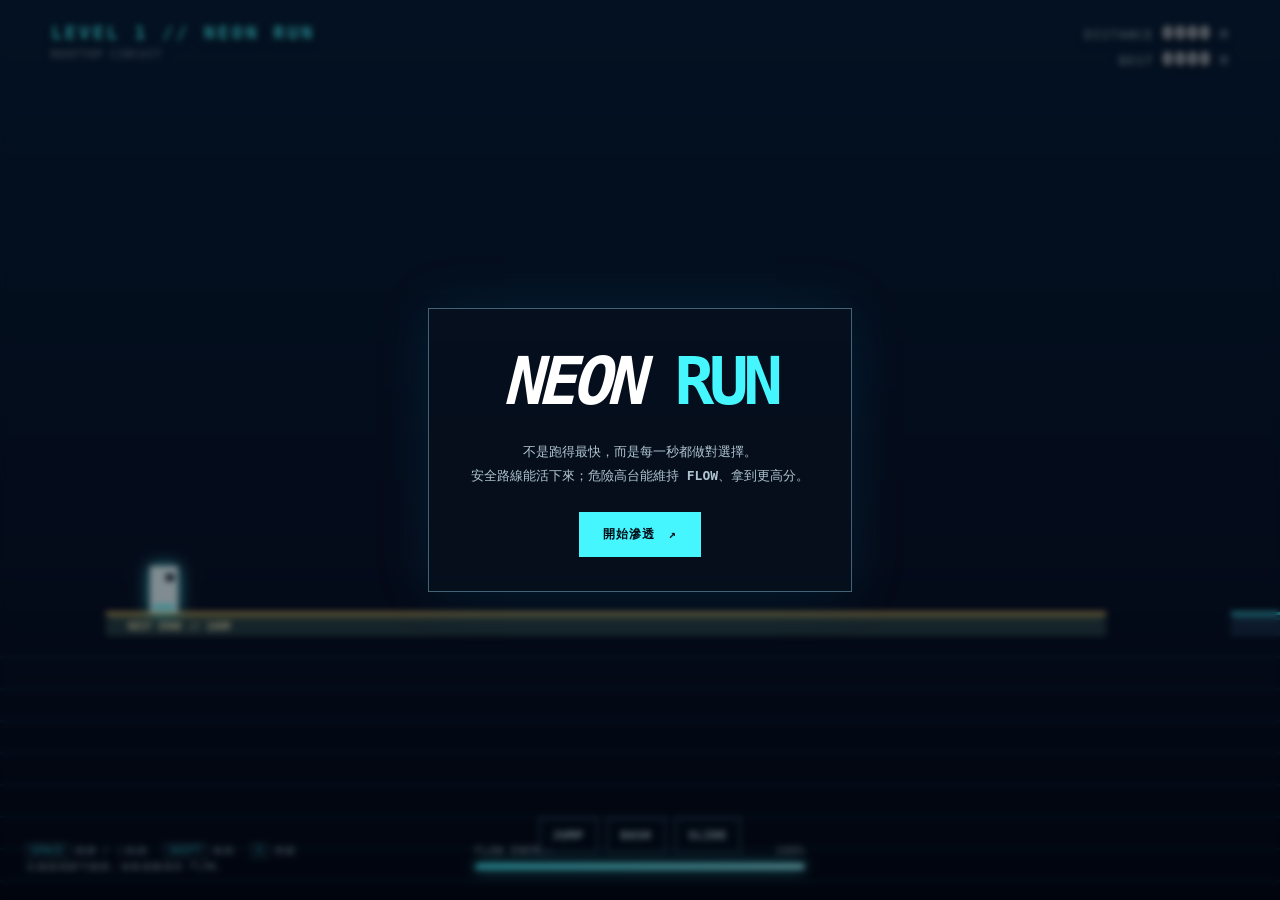
==== 跑酷遊戲/index.html @ 3bdfe769 "cloudy background" ====
<!doctype html>
<html lang="zh-Hant">
  <head>
    <meta charset="utf-8" />
    <meta name="viewport" content="width=device-width, initial-scale=1" />
    <title>NEON RUN // 跑酷協議</title>
    <link rel="stylesheet" href="style.css" />
  </head>
  <body>
    <canvas id="game"></canvas>
    <div class="hud">
      <div>
        <div class="brand" id="brand">LEVEL 1 // NEON RUN</div>
        <div class="sub" id="status">ROOFTOP CIRCUIT</div>
      </div>
      <div class="statbox">
        <div class="stat">DISTANCE <b id="distance">0000</b> M</div>
        <div class="stat">BEST <b id="best">0000</b> M</div>
      </div>
    </div>
    <div class="combo">
      <strong id="combo"></strong><small id="comboHint"></small>
    </div>
    <div class="level-notice" id="levelNotice"></div>
    <div class="meter">
      <div class="meterlabel">
        <span>FLOW ENERGY</span><span id="energyText">100%</span>
      </div>
      <div class="track"><div class="fill" id="energy"></div></div>
    </div>
    <div class="help">
      <kbd>SPACE</kbd> 跳躍 / 二段跳　 <kbd>SHIFT</kbd> 衝刺　
      <kbd>S</kbd> 滑鏟<br />在牆邊跳躍可牆跑；收集能量維持 FLOW。
    </div>
    <div class="controls">
      <button id="jump">JUMP</button><button id="dash">DASH</button
      ><button id="slide">SLIDE</button>
    </div>
    <div class="overlay" id="overlay">
      <div class="card">
        <h1>NEON <em>RUN</em></h1>
        <p>
          不是跑得最快，而是每一秒都做對選擇。<br />安全路線能活下來；危險高台能維持
          <b>FLOW</b>、拿到更高分。
        </p>
        <button class="start" id="start">開始滲透　↗</button>
      </div>
    </div>
    <script src="game.js"></script>
  </body>
</html>
---- 跑酷遊戲/style.css ----
:root {
        color-scheme: dark;
        --cyan: #46f6ff;
        --pink: #ff3c93;
        --ink: #07101e;
        --panel: rgba(7, 16, 30, 0.76);
      }
      * {
        box-sizing: border-box;
      }
      body {
        margin: 0;
        min-height: 100vh;
        overflow: hidden;
        background:
          #020711
          url("https://i.ibb.co/67ThWfM3/a-wide-seamless-panoramic-ultra-wide-sky-and.png")
          center / cover fixed no-repeat;
        color: #e9fbff;
        font-family:
          ui-monospace, SFMono-Regular, Menlo, Monaco, Consolas, monospace;
      }
      canvas {
        width: 100vw;
        height: 100vh;
        display: block;
      }
      .hud {
        position: fixed;
        inset: 0;
        pointer-events: none;
        padding: 22px clamp(18px, 4vw, 56px);
        display: flex;
        justify-content: space-between;
        align-items: flex-start;
        text-shadow: 0 2px 10px #000;
      }
      .brand {
        font-weight: 900;
        letter-spacing: 0.17em;
        color: var(--cyan);
        font-size: clamp(13px, 1.5vw, 18px);
      }
      .sub {
        opacity: 0.65;
        font-size: 10px;
        letter-spacing: 0.14em;
        margin-top: 6px;
      }
      .statbox {
        text-align: right;
        display: grid;
        gap: 5px;
      }
      .stat {
        font-size: 12px;
        letter-spacing: 0.12em;
        color: #a5c2d3;
      }
      .stat b {
        color: #fff;
        font-size: 18px;
      }
      .combo {
        position: fixed;
        left: 50%;
        transform: translateX(-50%);
        top: 25px;
        text-align: center;
        pointer-events: none;
      }
      .combo strong {
        display: block;
        color: var(--pink);
        font-size: clamp(22px, 4vw, 42px);
        font-style: italic;
      }
      .combo small {
        color: #fff;
        letter-spacing: 0.16em;
        font-size: 10px;
      }
      .level-notice {
        position: fixed;
        top: 42%;
        left: 50%;
        z-index: 2;
        transform: translate(-50%, -50%) scale(0.9);
        color: var(--cyan);
        font-size: clamp(34px, 7vw, 84px);
        font-weight: 900;
        font-style: italic;
        letter-spacing: -0.07em;
        opacity: 0;
        pointer-events: none;
        text-shadow: 0 0 26px #46f6ff88;
        transition: opacity 0.2s, transform 0.2s;
      }
      .level-notice.show {
        opacity: 1;
        transform: translate(-50%, -50%) scale(1);
      }
      .meter {
        position: fixed;
        bottom: 30px;
        left: 50%;
        transform: translateX(-50%);
        width: min(330px, 70vw);
        pointer-events: none;
      }
      .meterlabel {
        display: flex;
        justify-content: space-between;
        font-size: 10px;
        letter-spacing: 0.12em;
        color: #afc1cf;
        margin-bottom: 7px;
      }
      .track {
        height: 7px;
        border: 1px solid #25445c;
        background: #07101e;
        transform: skewX(-18deg);
      }
      .fill {
        height: 100%;
        width: 100%;
        background: linear-gradient(90deg, var(--cyan), #a6ffff);
        box-shadow: 0 0 13px var(--cyan);
        transition: width 0.08s;
      }
      .controls {
        position: fixed;
        left: 50%;
        bottom: 47px;
        transform: translateX(-50%);
        display: flex;
        gap: 9px;
        pointer-events: auto;
      }
      button {
        border: 1px solid #497184;
        background: rgba(3, 14, 27, 0.78);
        color: #dffbff;
        font:
          700 11px ui-monospace,
          monospace;
        letter-spacing: 0.1em;
        padding: 10px 13px;
        cursor: pointer;
        touch-action: manipulation;
      }
      button:hover {
        border-color: var(--cyan);
        color: var(--cyan);
      }
      .help {
        position: fixed;
        bottom: 25px;
        left: 26px;
        font-size: 10px;
        color: #8da8b8;
        line-height: 1.6;
        letter-spacing: 0.05em;
        pointer-events: none;
      }
      .help kbd {
        color: var(--cyan);
        border: 1px solid #366477;
        padding: 1px 4px;
      }
      .overlay {
        position: fixed;
        inset: 0;
        display: grid;
        place-items: center;
        background: rgba(1, 5, 13, 0.45);
        backdrop-filter: blur(3px);
      }
      .card {
        text-align: center;
        padding: 34px 42px;
        border: 1px solid #416375;
        background: var(--panel);
        max-width: 470px;
        box-shadow: 0 0 50px #0a6f8d33;
      }
      h1 {
        font-size: clamp(32px, 6vw, 66px);
        margin: 0;
        font-style: italic;
        letter-spacing: -0.08em;
        color: #fff;
      }
      h1 em {
        color: var(--cyan);
        font-style: normal;
      }
      p {
        color: #afc5d0;
        font-size: 13px;
        line-height: 1.8;
        margin: 20px 0 25px;
      }
      .start {
        background: var(--cyan);
        color: #03101a;
        border: 0;
        padding: 14px 24px;
        font-size: 12px;
      }
      .start:hover {
        color: #03101a;
        background: #d5ffff;
      }
      .name-input {
        width: 100%;
        margin: 0 0 12px;
        padding: 12px;
        border: 1px solid #497184;
        background: #05101d;
        color: #e9fbff;
        font: 700 14px ui-monospace, monospace;
        text-align: center;
      }
      .leaderboard {
        max-height: 170px;
        overflow: auto;
        margin: 16px 0 22px;
        border-top: 1px solid #29475d;
        text-align: left;
      }
      .leaderboard div {
        display: flex;
        justify-content: space-between;
        gap: 24px;
        padding: 7px 3px;
        border-bottom: 1px solid #183246;
        color: #d5faff;
        font-size: 12px;
      }
      @media (pointer: coarse) {
        .help {
          display: none;
        }
        .controls {
          bottom: 24px;
        }
        .meter {
          bottom: 80px;
        }
        button {
          padding: 14px 18px;
        }
      }
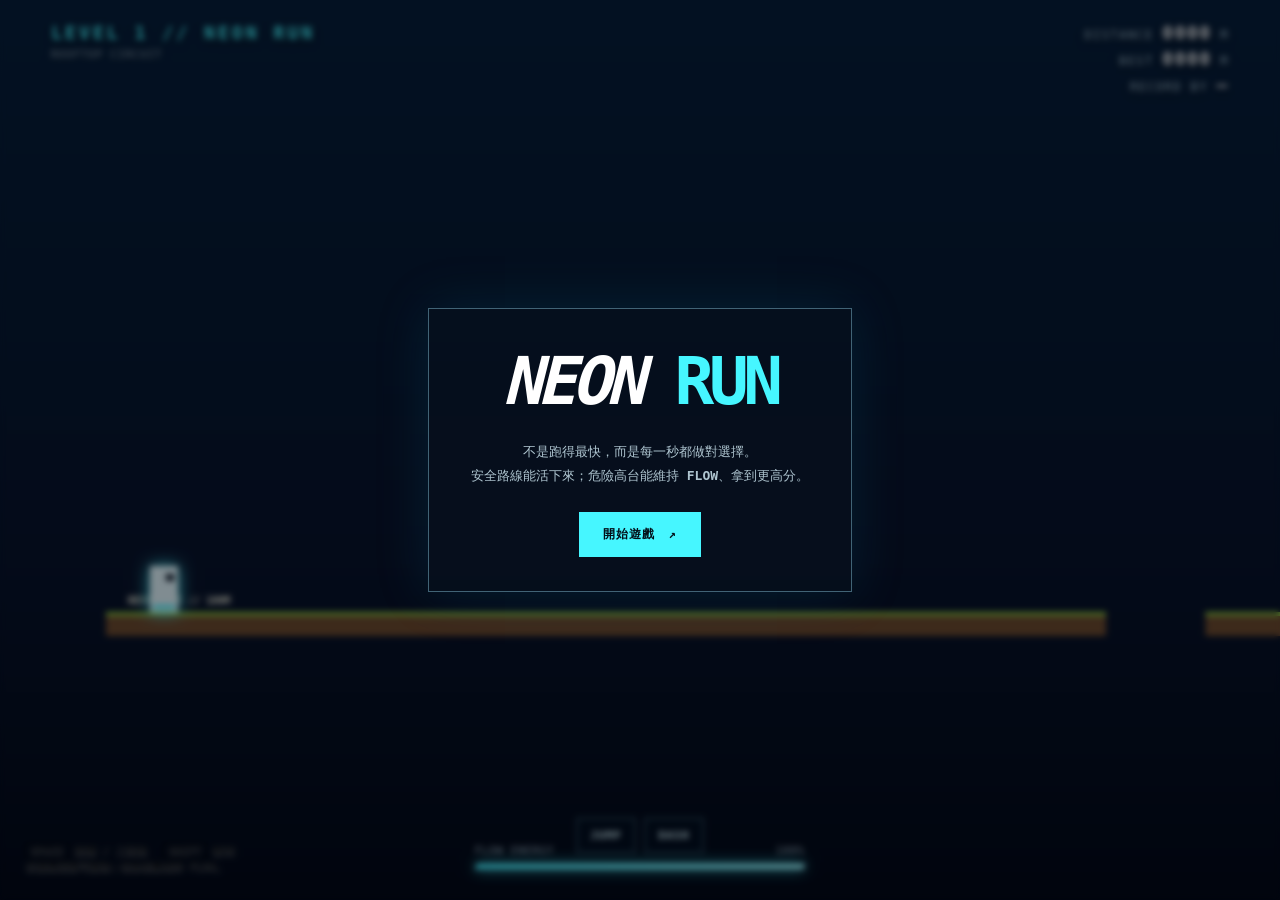
==== commit 263d1a20: "feat: grass platform" ====
--- a/跑酷遊戲/index.html
+++ b/跑酷遊戲/index.html
@@ -16,6 +16,7 @@
       <div class="statbox">
         <div class="stat">DISTANCE <b id="distance">0000</b> M</div>
         <div class="stat">BEST <b id="best">0000</b> M</div>
+        <div class="stat">RECORD BY <b id="bestName">—</b></div>
       </div>
     </div>
     <div class="combo">
@@ -30,11 +31,10 @@
     </div>
     <div class="help">
       <kbd>SPACE</kbd> 跳躍 / 二段跳　 <kbd>SHIFT</kbd> 衝刺　
-      <kbd>S</kbd> 滑鏟<br />在牆邊跳躍可牆跑；收集能量維持 FLOW。
+      <br />在牆邊跳躍可牆跑；收集能量維持 FLOW。
     </div>
     <div class="controls">
-      <button id="jump">JUMP</button><button id="dash">DASH</button
-      ><button id="slide">SLIDE</button>
+      <button id="jump">JUMP</button><button id="dash">DASH</button>
     </div>
     <div class="overlay" id="overlay">
       <div class="card">
@@ -43,7 +43,7 @@
           不是跑得最快，而是每一秒都做對選擇。<br />安全路線能活下來；危險高台能維持
           <b>FLOW</b>、拿到更高分。
         </p>
-        <button class="start" id="start">開始滲透　↗</button>
+        <button class="start" id="start">開始遊戲　↗</button>
       </div>
     </div>
     <script src="game.js"></script>
--- a/跑酷遊戲/style.css
+++ b/跑酷遊戲/style.css
@@ -159,15 +159,18 @@
         bottom: 25px;
         left: 26px;
         font-size: 10px;
-        color: #8da8b8;
+        color: #000;
+        font-weight: 800;
         line-height: 1.6;
         letter-spacing: 0.05em;
+        text-shadow: 0 1px 2px #ffffffaa;
         pointer-events: none;
       }
       .help kbd {
-        color: var(--cyan);
-        border: 1px solid #366477;
+        color: #000;
+        border: 1px solid #000;
         padding: 1px 4px;
+        font-weight: 900;
       }
       .overlay {
         position: fixed;
